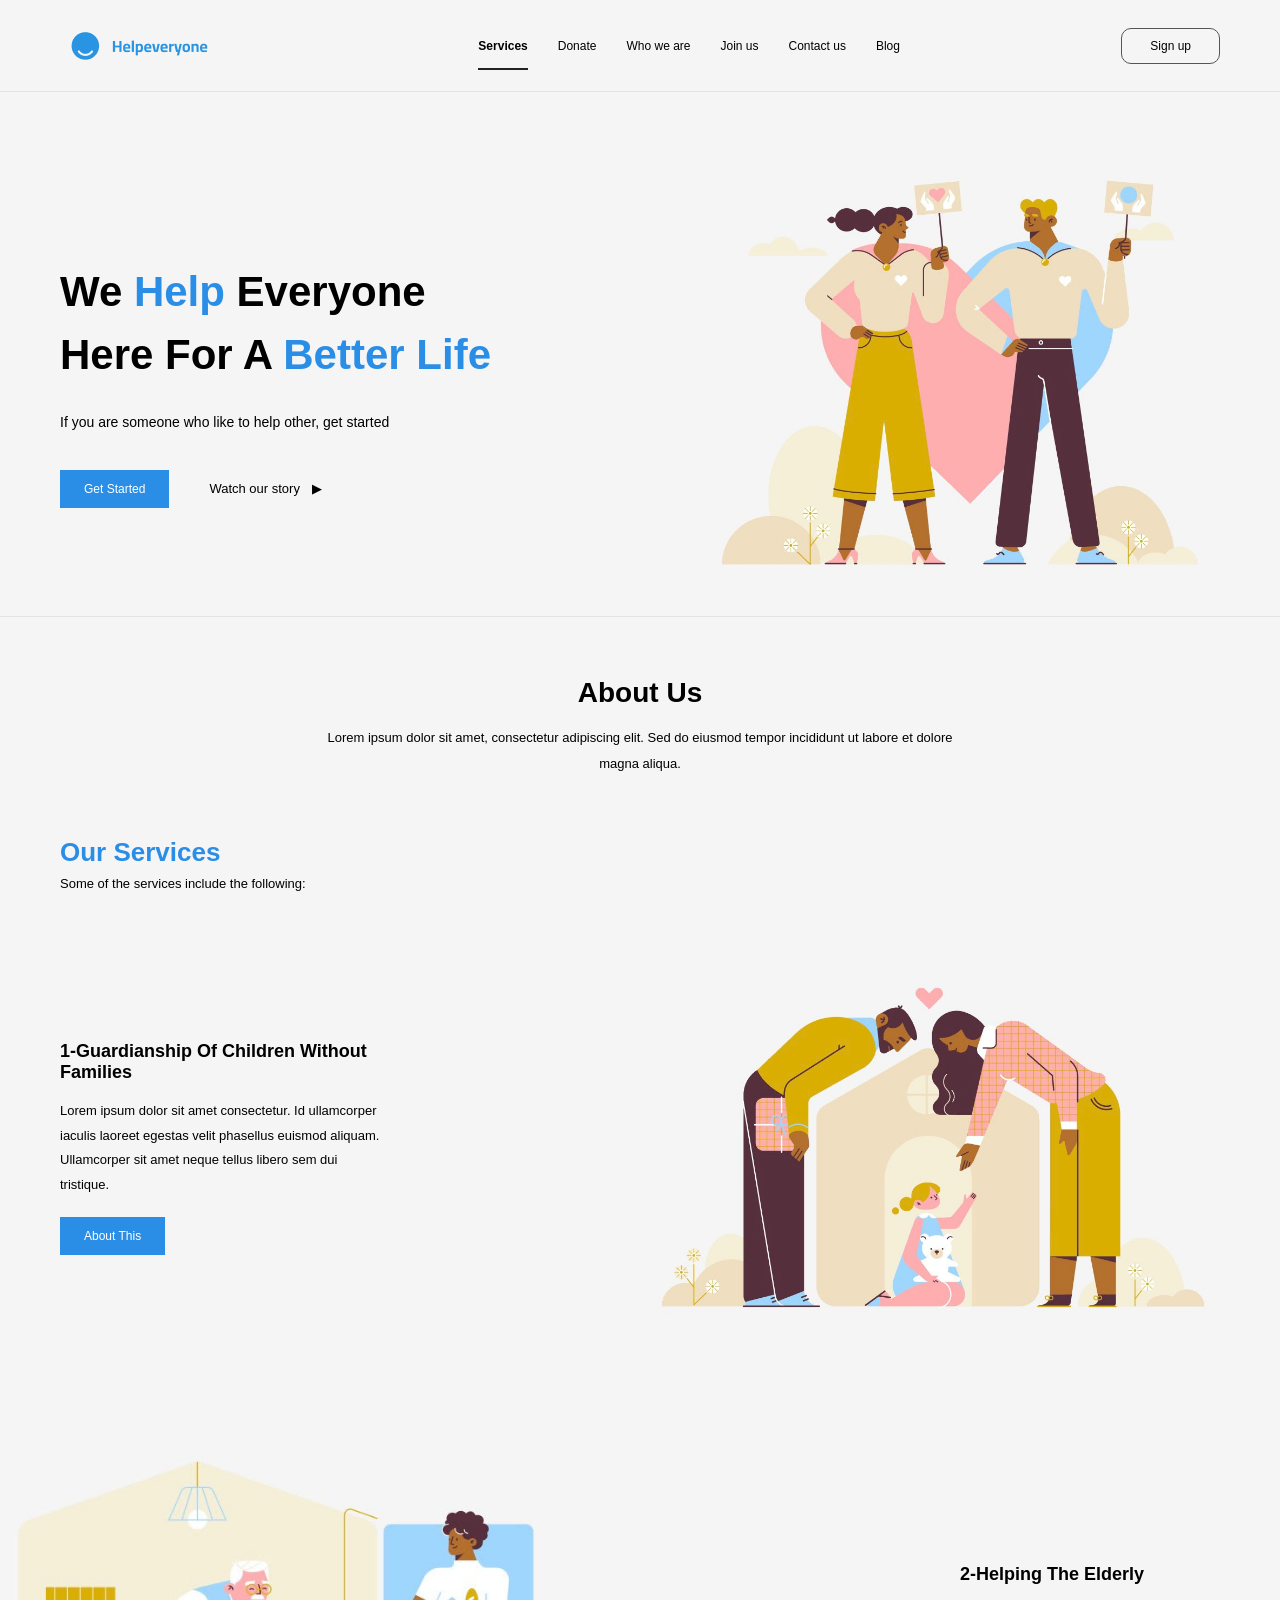
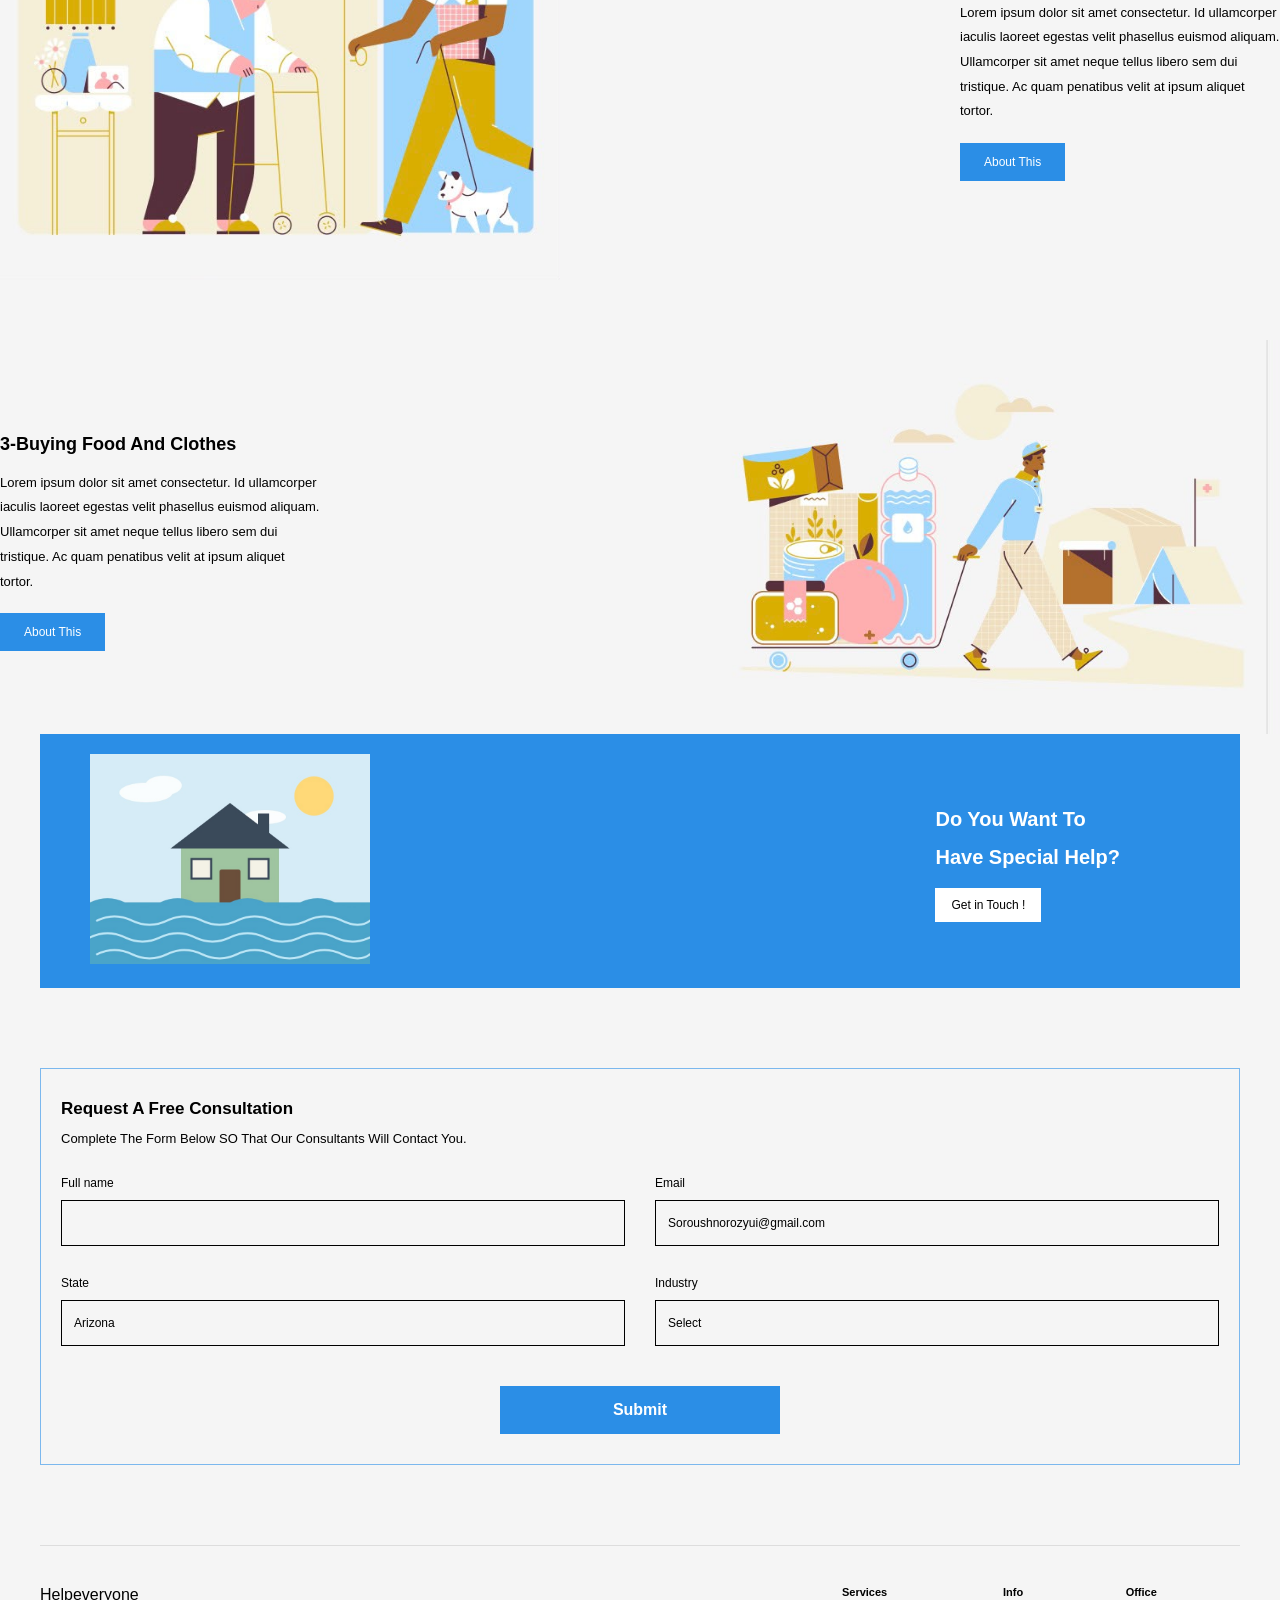
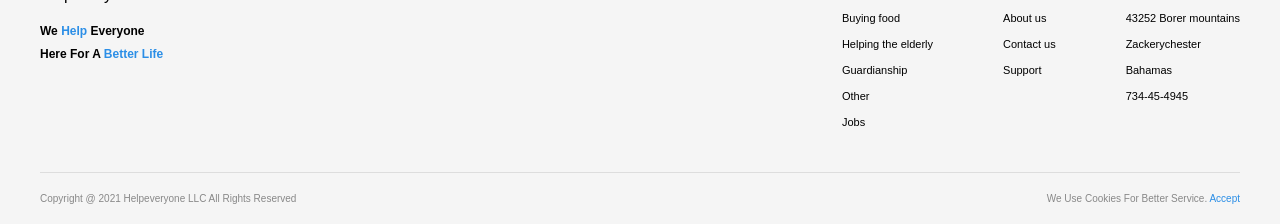
==== LandingPageOne/main/index.html @ 7ae1ef3d "first landing page v1" ====
<!DOCTYPE html>
<html lang="en">
<head>
    <meta charset="UTF-8">
    <meta name="viewport" content="width=device-width, initial-scale=1.0">
    <title>Landing Page One</title>
    <link rel="stylesheet" href="./StylesOne.css">
</head>
<body>

    <header class="topbar">
        <img class="logo" src="../images/Screenshot 2026-10-30 070140.png" alt="Logo" />

        <ul class="nav-links">
            <li><a  class="active">Services</a></li>
            <li><a >Donate</a></li>
            <li><a >Who we are</a></li>
            <li><a >Join us</a></li>
            <li><a >Contact us</a></li>
            <li><a >Blog</a></li>
        </ul>

        <a class="btn-outline">Sign up</a>
    </header>

     <div class="hero">
        <div class="hero-text">
            <h1>
                We <span class="blue">Help</span> Everyone <br>
                Here For A <span class="blue">Better Life</span>
            </h1>
            <p>If you are someone who like to help other, get started</p>

            <div class="hero-actions">
                <a class="btn-primary">Get Started</a>
                <a class="watch">Watch our story <span class="play">▶</span></a>
            </div>
        </div>

        <img class="hero-img" src="../images/IMG ONE.jpeg" alt="Two volunteers holding signs">
    </div>

    <div class="sectionOne">

    <div class="about">
        <h2>About Us</h2>
        <p>Lorem ipsum dolor sit amet, consectetur adipiscing elit. Sed do eiusmod tempor incididunt ut labore et dolore magna aliqua.</p>
    </div>

    <div class="services">
        <div class="services-intro">
            <h2 class="blue">Our Services</h2>
            <p>Some of the services include the following:</p>
        </div>

        <div class="service-item">
            <div class="service-text">
                <h3>1-Guardianship Of Children Without Families</h3>
                <p>Lorem ipsum dolor sit amet consectetur. Id ullamcorper iaculis laoreet egestas velit phasellus euismod aliquam. Ullamcorper sit amet neque tellus libero sem dui tristique.</p>
                <a href="#" class="btn-primary">About This</a>
            </div>

            <img src="../images/IMG FOUR.jpeg" alt="A family">
        </div>
    </div>

</div>

<div class="service-item reverse">
    <div class="service-text">
        <h3>2-Helping The Elderly</h3>
        <p>Lorem ipsum dolor sit amet consectetur. Id ullamcorper iaculis laoreet egestas velit phasellus euismod aliquam. Ullamcorper sit amet neque tellus libero sem dui tristique. Ac quam penatibus velit at ipsum aliquet tortor.</p>
        <a href="#" class="btn-primary">About This</a>
    </div>

    <img src="../images/IMG THREE.jpeg" alt="Helping the elderly">
</div>


<div class="service-item">
    <div class="service-text">
        <h3>3-Buying Food And Clothes</h3>
        <p>Lorem ipsum dolor sit amet consectetur. Id ullamcorper iaculis laoreet egestas velit phasellus euismod aliquam. Ullamcorper sit amet neque tellus libero sem dui tristique. Ac quam penatibus velit at ipsum aliquet tortor.</p>
        <a href="#" class="btn-primary">About This</a>
    </div>

    <img src="../images/IMG TWO.jpeg" alt="Buying food and clothes">
</div>

<div class="cta">
    <div class="cta-image">
        <img src="../images/flood.jpeg" alt="House surrounded by water">
    </div>

    <div class="cta-text">
        <h2>Do You Want To <br> Have Special Help?</h2>
        <a href="#" class="btn-white">Get in Touch !</a>
    </div>
</div>


<div class="consult">
    <h3>Request A Free Consultation</h3>
    <p>Complete The Form Below SO That Our Consultants Will Contact You.</p>

    <div class="form-row">
        <div class="field">
            <span>Full name</span>
            <div class="box"></div>
        </div>
        <div class="field">
            <span>Email</span>
            <div class="box">Soroushnorozyui@gmail.com</div>
        </div>
    </div>

    <div class="form-row">
        <div class="field">
            <span>State</span>
            <div class="box">Arizona</div>
        </div>
        <div class="field">
            <span>Industry</span>
            <div class="box">Select</div>
        </div>
    </div>

    <div class="submit-box">Submit</div>
</div>

<div class="footer">
    <div class="footer-top">
        <div class="footer-brand">
            <a href="#" class="brand">
                <span class="brand-icon big"></span>
                Helpeveryone
            </a>
            <p>We <span class="blue">Help</span> Everyone <br>
               Here For A <span class="blue">Better Life</span></p>
        </div>

        <div class="footer-cols">
            <ul>
                <li class="col-title">Services</li>
                <li>Buying food</li>
                <li>Helping the elderly</li>
                <li>Guardianship</li>
                <li>Other</li>
                <li>Jobs</li>
            </ul>
            <ul>
                <li class="col-title">Info</li>
                <li>About us</li>
                <li>Contact us</li>
                <li>Support</li>
            </ul>
            <ul>
                <li class="col-title">Office</li>
                <li>43252 Borer mountains</li>
                <li>Zackerychester</li>
                <li>Bahamas</li>
                <li>734-45-4945</li>
            </ul>
        </div>
    </div>

    <div class="footer-bottom">
        <span>Copyright @ 2021 Helpeveryone LLC All Rights Reserved</span>
        <span>We Use Cookies For Better Service. <a href="#" class="blue">Accept</a></span>
    </div>
    
</body>
</html>
---- LandingPageOne/main/StylesOne.css ----
* {
    margin: 0;
    padding: 0;
}

body {
    font-family: "Titillium Web", sans-serif;
    background-color: #f5f5f5;
    color: black;
}

a {
    text-decoration: none;
    color: black;
}

ul {
    list-style: none;
}

.topbar {
    display: flex;
    align-items: center;
    justify-content: space-between;
    padding: 18px 60px;
    border-bottom: 1px solid #e3e3e3;
}

.nav-links {
    display: flex;
    gap: 30px;
    font-size: 12px;
}

.nav-links a {
    padding-bottom: 15px;
}

.nav-links .active {
    font-weight: bolder;
    border-bottom: 2px solid #222;
}

.btn-outline {
    padding: 10px 28px;
    font-size: 12px;
    border: 1px solid #555;
    border-radius: 10px;
}

.hero {
    display: flex;
    align-items: center;
    justify-content: space-between;
    padding: 60px 60px 0 60px;
    border-bottom: 1px solid #e3e3e3;
}

.hero h1 {
    font-size: 42px;
    line-height: 1.5;
}

.blue {
    color: #2b8ee6;
}

.hero p {
    margin-top: 28px;
    font-size: 14px;
}

.hero-actions {
    display: flex;
    align-items: center;
    gap: 40px;
    margin-top: 40px;
}

.btn-primary {
    background-color: #2b8ee6;
    color: white;
    padding: 12px 24px;
    font-size: 12px;
}

.watch {
    display: flex;
    align-items: center;
    gap: 12px;
    font-size: 13px;
}


.hero-img {
    width: 48%;
    max-width: 600px;
    height: auto;
}


.about {
    max-width: 650px;
    margin: 0 auto;          
    padding: 60px 20px;
    text-align: center;
}

.about h2 {
    font-size: 28px;
    margin-bottom: 16px;
}

.about p {
    font-size: 13px;
    line-height: 2;
}


.services {
    padding: 0 60px 60px 60px;
}

.services-intro h2 {
    font-size: 26px;
}

.services-intro p {
    font-size: 13px;
    margin-top: 8px;
}

.service-item {
    display: flex;
    align-items: center;
    justify-content: space-between;
    margin-top: 60px;
}

.service-text {
    max-width: 320px;
}

.service-text h3 {
    font-size: 18px;
    margin-bottom: 16px;
}

.service-text p {
    font-size: 13px;
    line-height: 1.9;
    margin-bottom: 28px;
}

.service-item img {
    width: 50%;
    max-width: 560px;
    height: auto;
}

.reverse {
    flex-direction: row-reverse;
}


.cta {
    display: flex;
    align-items: center;
    justify-content: space-between;
    background-color: #2b8ee6;
    margin: 0 40px;
    padding: 20px 120px 20px 50px;
}

.cta-image img {
    width: 280px;
    height: auto;
}

.cta-text h2 {
    color: #fff;
    font-size: 20px;
    line-height: 1.9;
}

.btn-white {
    display: inline-block;
    margin-top: 12px;
    background-color: #fff;
    padding: 10px 16px;
    font-size: 12px;
}

/* consult */

.consult {
    margin: 80px 40px;
    padding: 30px 20px;
    border: 1px solid #7bb8ee;
}

.consult h3 {
    font-size: 17px;
    margin-bottom: 12px;
}

.consult p {
    font-size: 13px;
    margin-bottom: 30px;
}

.form-row {
    display: flex;
    gap: 30px;
    margin-bottom: 30px;
}

.field {
    flex: 1;                 /* both fields share the row equally */
}

.field span {
    display: block;
    font-size: 12px;
    margin-bottom: 10px;
}

.box {
    height: 44px;
    padding: 0 12px;
    display: flex;
    align-items: center;     /* centres the text vertically */
    font-size: 12px;
    border: 1px solid black;
}

.submit-box {
    width: 280px;
    height: 48px;
    margin: 40px auto 0 auto;
    display: flex;
    align-items: center;
    justify-content: center;
    background-color: #2b8ee6;
    color: #fff;
    font-weight: 700;
}


/* ---------- FOOTER ---------- */
.footer {
    margin: 0 40px;
    padding-top: 40px;
    border-top: 1px solid #ddd;
}

.footer-top {
    display: flex;
    justify-content: space-between;
    padding-bottom: 30px;
    border-bottom: 1px solid #ddd;
}

.footer-brand p {
    margin-top: 16px;
    font-size: 12px;
    font-weight: 700;
    line-height: 1.9;
}

.brand-icon.big {
    width: 24px;
    height: 24px;
}

.footer-cols {
    display: flex;
    gap: 70px;
}

.footer-cols li {
    font-size: 11px;
    margin-bottom: 14px;
}

.footer-cols .col-title {
    font-weight: 700;
}

.footer-bottom {
    display: flex;
    justify-content: space-between;
    padding: 20px 0;
    font-size: 10px;
    color: #888;
}
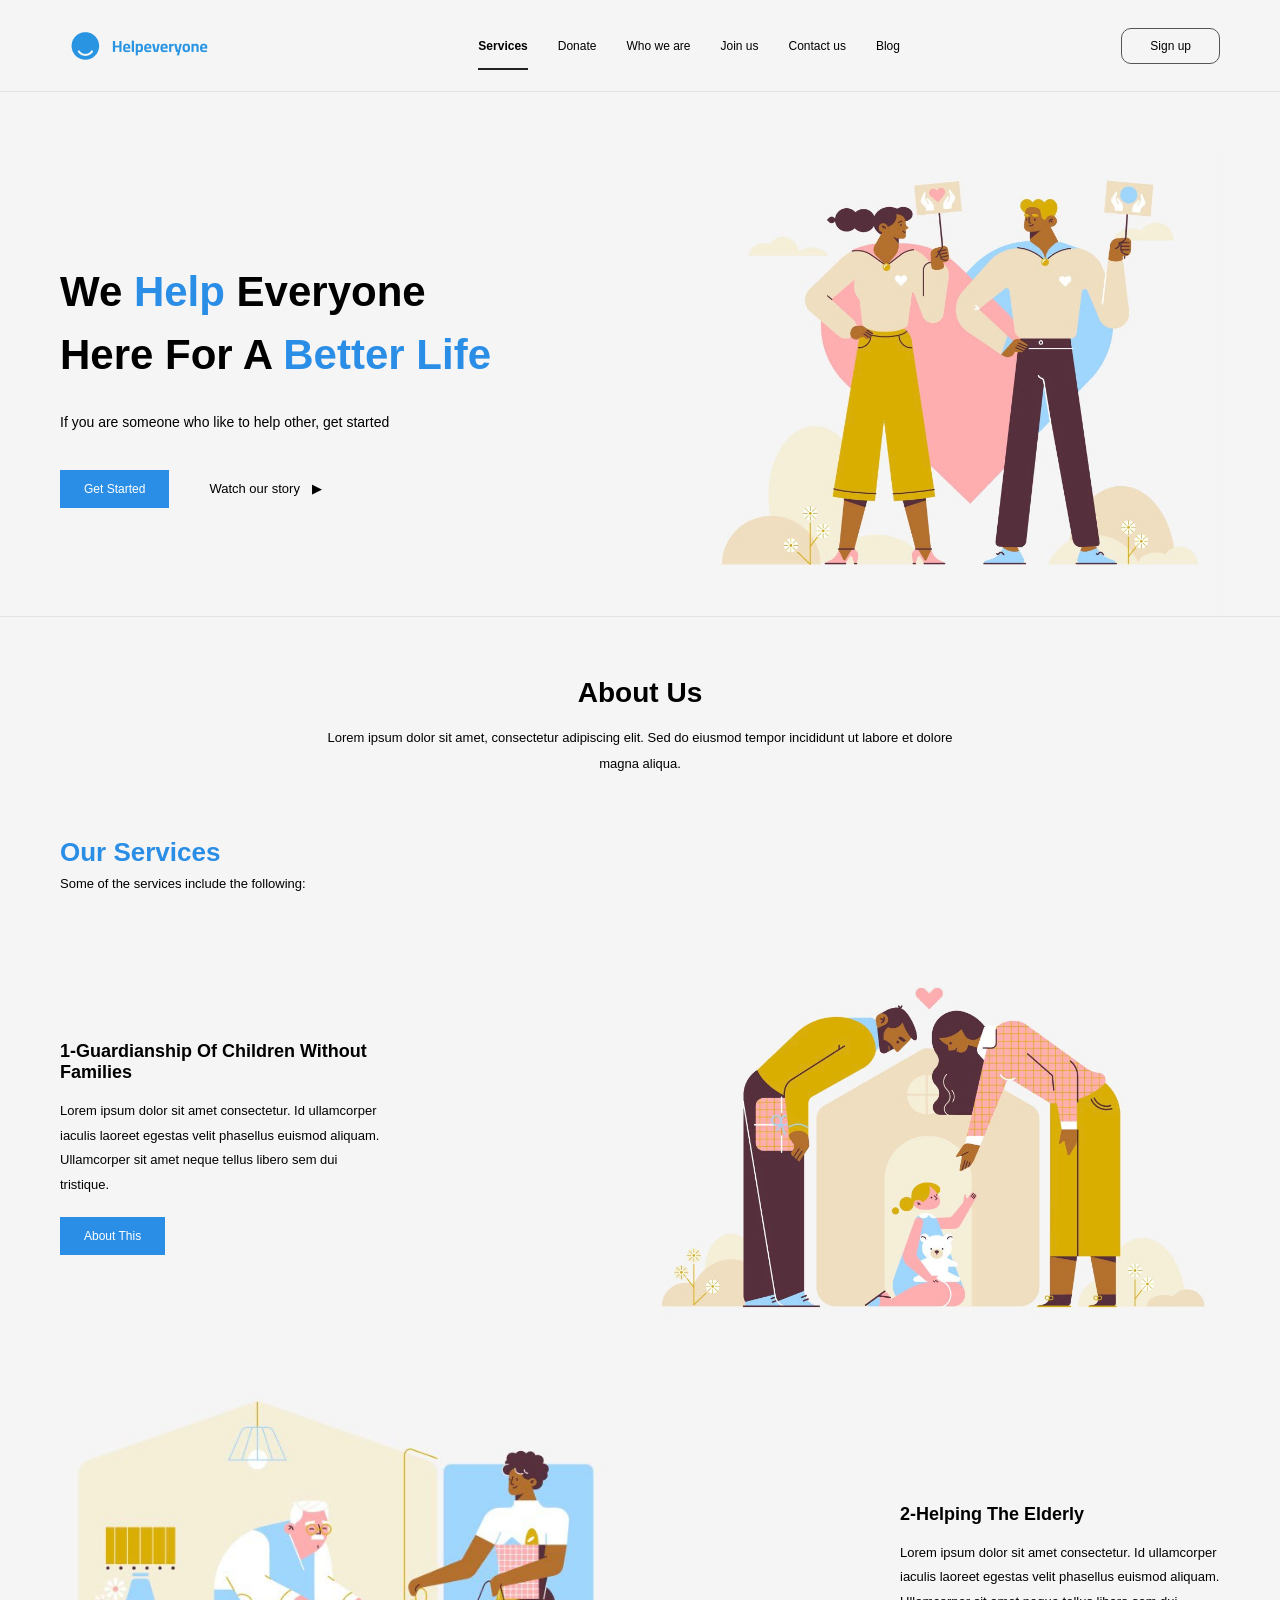
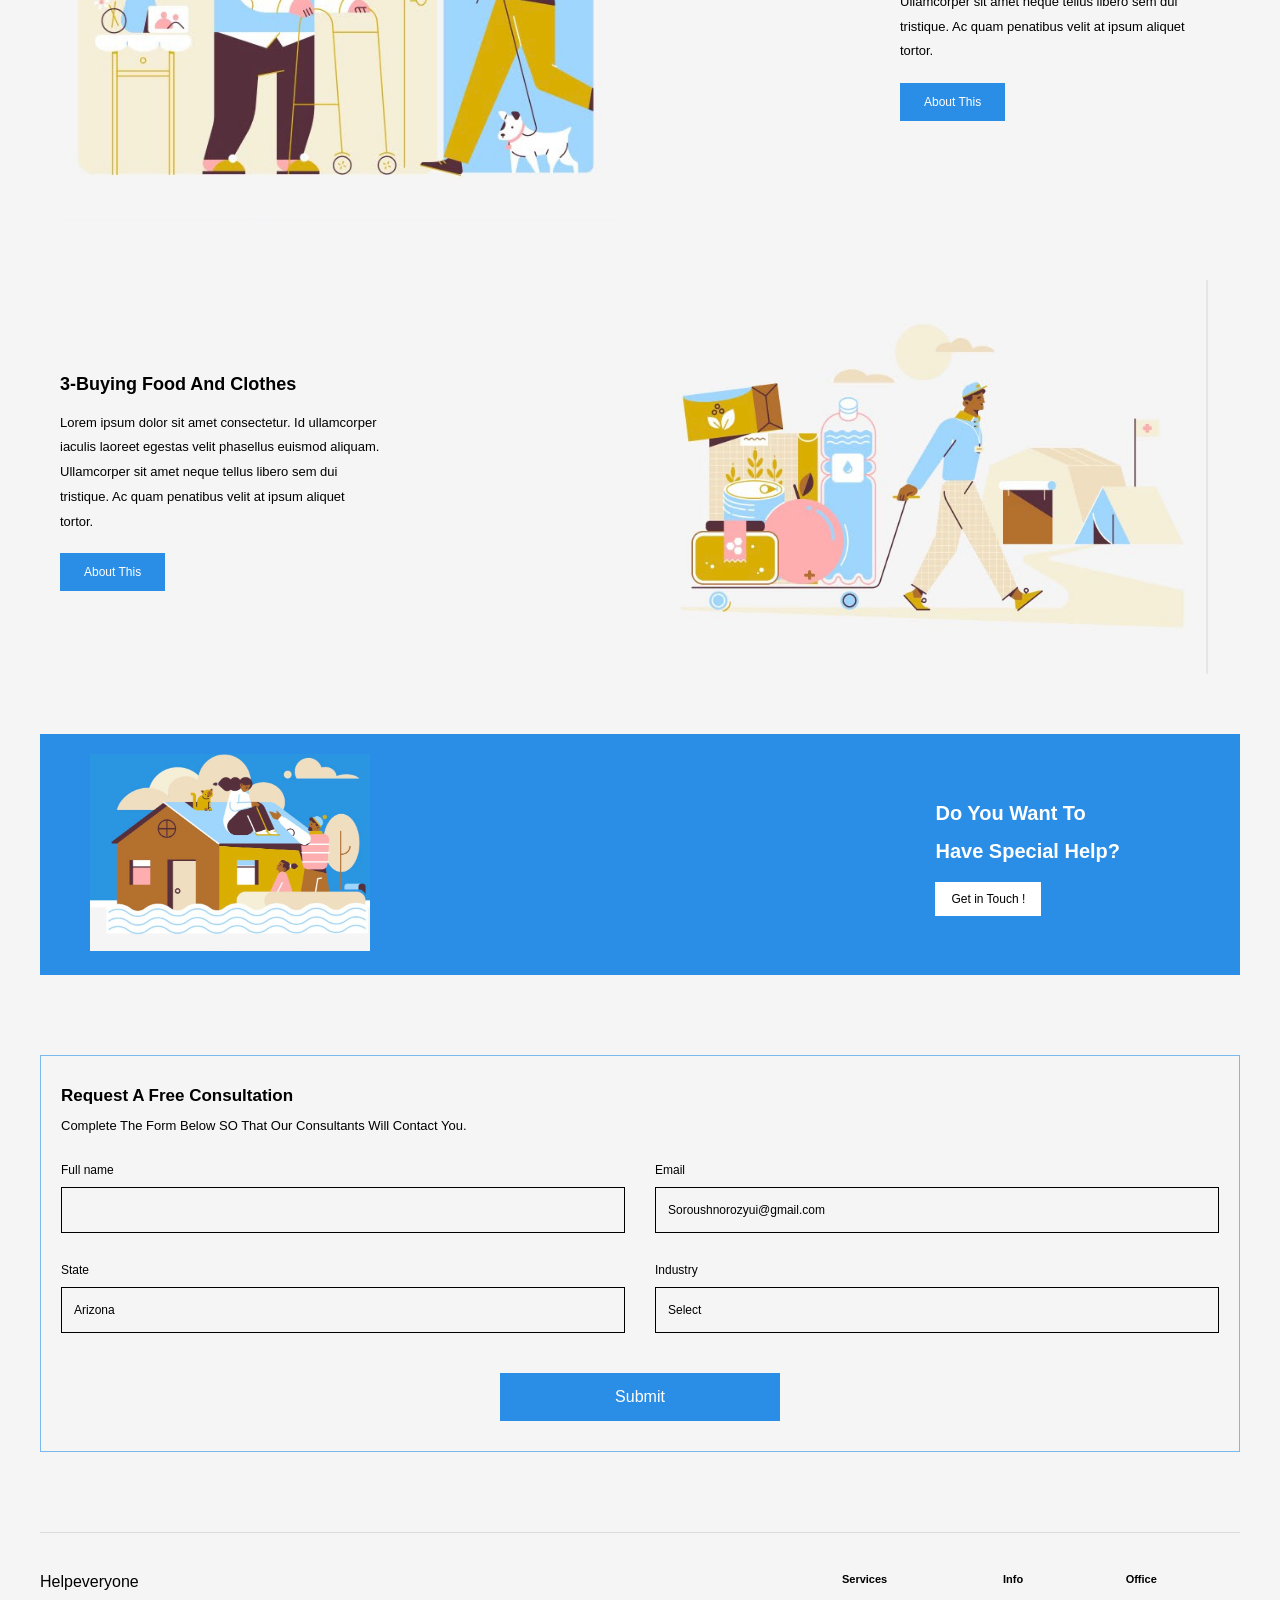
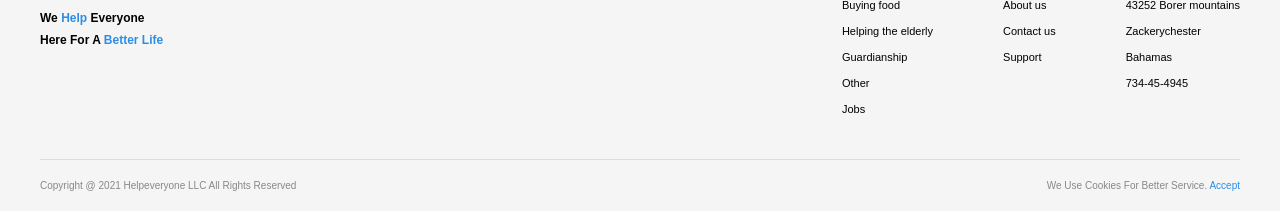
==== commit 983ada10: "minor tweaks to landing page" ====
--- a/LandingPageOne/main/index.html
+++ b/LandingPageOne/main/index.html
@@ -62,39 +62,38 @@
 
             <img src="../images/IMG FOUR.jpeg" alt="A family">
         </div>
+
+        <div class="service-item reverse">
+            <div class="service-text">
+                <h3>2-Helping The Elderly</h3>
+                <p>Lorem ipsum dolor sit amet consectetur. Id ullamcorper iaculis laoreet egestas velit phasellus euismod aliquam. Ullamcorper sit amet neque tellus libero sem dui tristique. Ac quam penatibus velit at ipsum aliquet tortor.</p>
+                <a href="#" class="btn-primary">About This</a>
+            </div>
+
+            <img src="../images/IMG THREE.jpeg" alt="Helping the elderly">
+        </div>
+
+        <div class="service-item">
+            <div class="service-text">
+                <h3>3-Buying Food And Clothes</h3>
+                <p>Lorem ipsum dolor sit amet consectetur. Id ullamcorper iaculis laoreet egestas velit phasellus euismod aliquam. Ullamcorper sit amet neque tellus libero sem dui tristique. Ac quam penatibus velit at ipsum aliquet tortor.</p>
+                <a class="btn-primary">About This</a>
+            </div>
+
+            <img src="../images/IMG TWO.jpeg" alt="Buying food and clothes">
+        </div>
     </div>
 
 </div>
 
-<div class="service-item reverse">
-    <div class="service-text">
-        <h3>2-Helping The Elderly</h3>
-        <p>Lorem ipsum dolor sit amet consectetur. Id ullamcorper iaculis laoreet egestas velit phasellus euismod aliquam. Ullamcorper sit amet neque tellus libero sem dui tristique. Ac quam penatibus velit at ipsum aliquet tortor.</p>
-        <a href="#" class="btn-primary">About This</a>
-    </div>
-
-    <img src="../images/IMG THREE.jpeg" alt="Helping the elderly">
-</div>
-
-
-<div class="service-item">
-    <div class="service-text">
-        <h3>3-Buying Food And Clothes</h3>
-        <p>Lorem ipsum dolor sit amet consectetur. Id ullamcorper iaculis laoreet egestas velit phasellus euismod aliquam. Ullamcorper sit amet neque tellus libero sem dui tristique. Ac quam penatibus velit at ipsum aliquet tortor.</p>
-        <a href="#" class="btn-primary">About This</a>
-    </div>
-
-    <img src="../images/IMG TWO.jpeg" alt="Buying food and clothes">
-</div>
-
 <div class="cta">
     <div class="cta-image">
-        <img src="../images/flood.jpeg" alt="House surrounded by water">
+        <img src="../images/IMG FIVE.jpeg" alt="House surrounded by water">
     </div>
 
     <div class="cta-text">
         <h2>Do You Want To <br> Have Special Help?</h2>
-        <a href="#" class="btn-white">Get in Touch !</a>
+        <a class="btn-white">Get in Touch !</a>
     </div>
 </div>
 
@@ -131,7 +130,7 @@
 <div class="footer">
     <div class="footer-top">
         <div class="footer-brand">
-            <a href="#" class="brand">
+            <a  class="brand">
                 <span class="brand-icon big"></span>
                 Helpeveryone
             </a>
@@ -166,7 +165,7 @@
 
     <div class="footer-bottom">
         <span>Copyright @ 2021 Helpeveryone LLC All Rights Reserved</span>
-        <span>We Use Cookies For Better Service. <a href="#" class="blue">Accept</a></span>
+        <span>We Use Cookies For Better Service. <a class="blue">Accept</a></span>
     </div>
     
 </body>
--- a/LandingPageOne/main/StylesOne.css
+++ b/LandingPageOne/main/StylesOne.css
@@ -178,7 +178,7 @@
 }
 
 .cta-text h2 {
-    color: #fff;
+    color: white;
     font-size: 20px;
     line-height: 1.9;
 }
@@ -186,12 +186,10 @@
 .btn-white {
     display: inline-block;
     margin-top: 12px;
-    background-color: #fff;
+    background-color: white;
     padding: 10px 16px;
     font-size: 12px;
 }
-
-/* consult */
 
 .consult {
     margin: 80px 40px;
@@ -216,7 +214,7 @@
 }
 
 .field {
-    flex: 1;                 /* both fields share the row equally */
+    flex: 1;              
 }
 
 .field span {
@@ -229,7 +227,7 @@
     height: 44px;
     padding: 0 12px;
     display: flex;
-    align-items: center;     /* centres the text vertically */
+    align-items: center;   
     font-size: 12px;
     border: 1px solid black;
 }
@@ -242,8 +240,8 @@
     align-items: center;
     justify-content: center;
     background-color: #2b8ee6;
-    color: #fff;
-    font-weight: 700;
+    color: white;
+    font-weight: 700px;
 }
 
 
